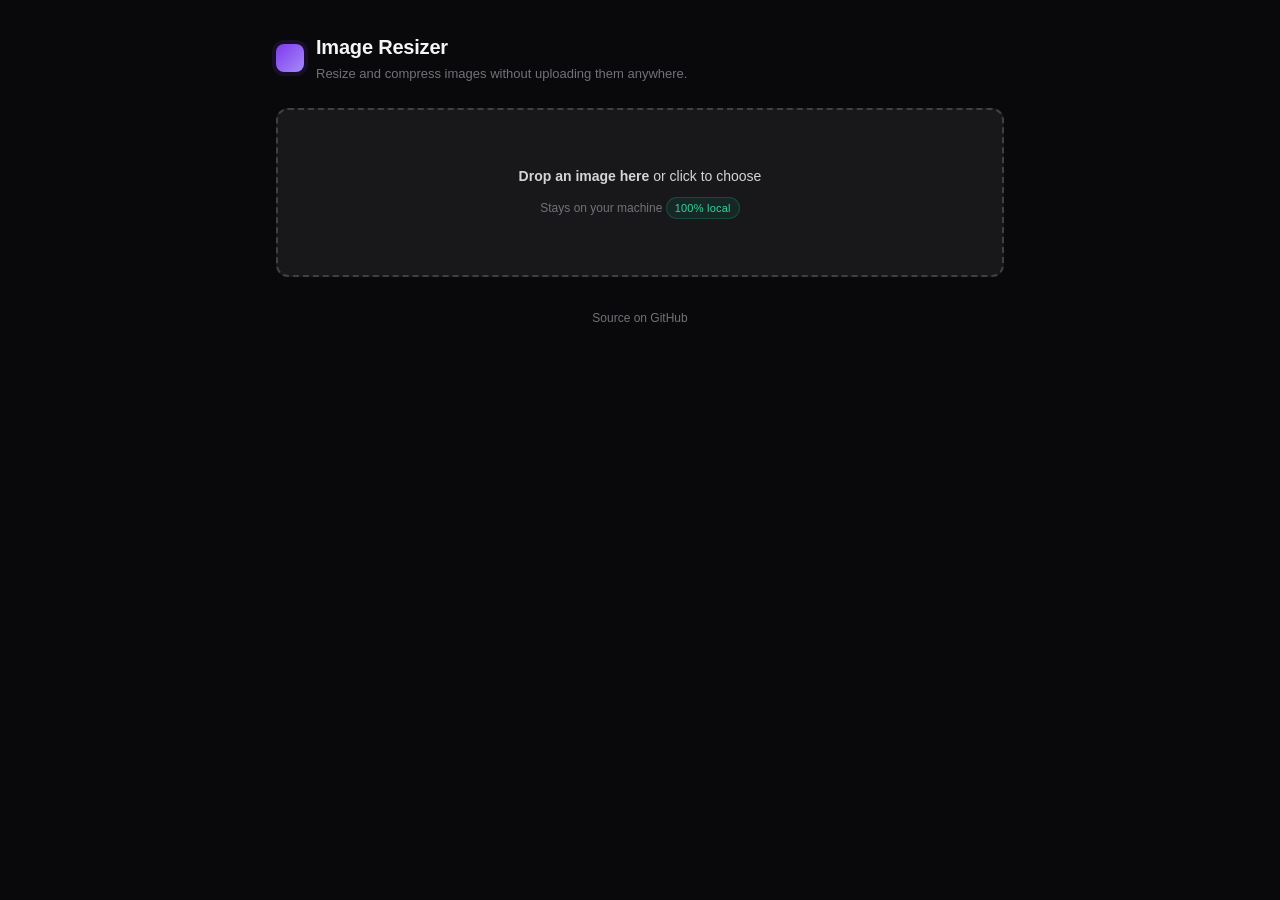
==== index.html @ 45cb36a1 "Initial commit: in-browser image resizer Single-page web app that resizes and compresses images enti" ====
<!doctype html>
<html lang="en">
<head>
  <meta charset="utf-8">
  <meta name="viewport" content="width=device-width, initial-scale=1">
  <title>Image Resizer</title>
  <meta name="description" content="Resize and compress images in your browser. Stays 100% local.">
  <link rel="stylesheet" href="styles.css">
</head>
<body>
  <main id="app">
    <header class="app-header">
      <div class="logo-dot" aria-hidden="true"></div>
      <div>
        <h1>Image Resizer</h1>
        <p class="subtitle">Resize and compress images without uploading them anywhere.</p>
      </div>
    </header>

    <div class="drop" id="drop" tabindex="0" role="button" aria-label="Drop an image here or click to choose">
      <p><strong>Drop an image here</strong> or click to choose</p>
      <p class="hint">Stays on your machine <span class="pill pill-success">100% local</span></p>
      <input type="file" id="file" accept="image/*" hidden>
    </div>

    <div class="panel" id="controls" hidden>

      <section class="section">
        <h3>Dimensions</h3>
        <div class="row">
          <label for="dim-mode">Mode</label>
          <select id="dim-mode">
            <option value="none">Keep original</option>
            <option value="percent">Percentage</option>
            <option value="maxdim">Max longest side</option>
            <option value="exact">Exact width &times; height</option>
            <option value="physical">Physical size + DPI</option>
          </select>
        </div>

        <div class="row" id="row-percent" hidden>
          <label for="percent">Scale</label>
          <input type="range" id="percent" min="1" max="200" value="50">
          <span id="percent-val" class="value-readout">50%</span>
        </div>

        <div class="row" id="row-maxdim" hidden>
          <label for="maxdim">Max side (px)</label>
          <input type="number" id="maxdim" value="2560" min="1">
        </div>

        <div class="row" id="row-exact" hidden>
          <label for="exact-w">Width &times; Height</label>
          <input type="number" id="exact-w" min="1" placeholder="W">
          <span class="dim-x">&times;</span>
          <input type="number" id="exact-h" min="1" placeholder="H">
          <span class="ratio-note">aspect ratio locked</span>
        </div>

        <div class="row" id="row-physical" hidden>
          <label for="phys-w">Print size</label>
          <input type="number" id="phys-w" min="0.01" step="0.01" placeholder="W">
          <span class="dim-x">&times;</span>
          <input type="number" id="phys-h" min="0.01" step="0.01" placeholder="H">
          <select id="phys-unit">
            <option value="in">in</option>
            <option value="cm">cm</option>
          </select>
        </div>
        <div class="row" id="row-physical-dpi" hidden>
          <label for="phys-dpi">DPI</label>
          <input type="number" id="phys-dpi" value="300" min="1">
          <span class="ratio-note" id="phys-px-readout"></span>
        </div>
      </section>

      <section class="section">
        <h3>Compression</h3>
        <div class="row">
          <label for="strategy">Strategy</label>
          <select id="strategy">
            <option value="quality">Manual quality</option>
            <option value="target">Target file size</option>
          </select>
        </div>
        <div class="row" id="row-quality">
          <label for="quality">Quality</label>
          <input type="range" id="quality" min="1" max="100" value="80">
          <span id="quality-val" class="value-readout">80%</span>
        </div>
        <div class="row" id="row-target" hidden>
          <label for="target-kb">Target (KB)</label>
          <input type="number" id="target-kb" value="500" min="1">
          <button class="small" id="target-go" type="button">Find quality</button>
        </div>
        <div class="row">
          <label for="format">Format</label>
          <select id="format">
            <option value="image/webp" selected>WebP (best compression)</option>
            <option value="image/jpeg">JPEG</option>
            <option value="image/png">PNG (lossless)</option>
          </select>
        </div>
      </section>

      <div class="preview" id="preview"></div>
      <div class="meta" id="meta"></div>
      <div class="error" id="error" hidden></div>

      <div class="actions">
        <button id="download" type="button" disabled>Download</button>
        <button class="secondary" id="reset" type="button">Choose another</button>
      </div>
    </div>

    <footer class="app-footer">
      <a href="https://github.com/AMoo-Miki/image-resizer" target="_blank" rel="noopener">Source on GitHub</a>
    </footer>
  </main>

  <script src="app.js"></script>
</body>
</html>
---- styles.css ----
:root {
  --bg-base: #09090b;
  --bg-surface: #18181b;
  --bg-elevated: #27272a;
  --bg-input: #0a0a0a;

  --border: #27272a;
  --border-strong: #3f3f46;

  --text-primary: #f4f4f5;
  --text-secondary: #d4d4d8;
  --text-muted: #71717a;
  --text-faint: #52525b;

  --accent: #7c3aed;
  --accent-hover: #8b4ff0;
  --accent-light: #a78bfa;
  --accent-bg: rgba(124, 58, 237, 0.2);
  --accent-ring: rgba(124, 58, 237, 0.35);
  --accent-glow: rgba(124, 58, 237, 0.12);

  --success: #34d399;
  --success-bg: rgba(16, 185, 129, 0.10);
  --success-border: rgba(16, 185, 129, 0.25);

  --error: #f87171;
  --error-bg: rgba(239, 68, 68, 0.10);
  --error-border: rgba(239, 68, 68, 0.25);

  --warning: #fbbf24;
  --warning-bg: rgba(245, 158, 11, 0.10);
  --warning-border: rgba(245, 158, 11, 0.25);

  --radius-sm: 0.5rem;
  --radius-md: 0.75rem;
  --radius-lg: 1rem;

  --space-1: 0.25rem;
  --space-2: 0.5rem;
  --space-3: 0.75rem;
  --space-4: 1rem;
  --space-5: 1.25rem;
  --space-6: 1.5rem;
  --space-8: 2rem;

  --font-sans: -apple-system, BlinkMacSystemFont, "Segoe UI", Roboto, Oxygen,
    Ubuntu, Cantarell, "Fira Sans", "Droid Sans", "Helvetica Neue", sans-serif;
}

*, *::before, *::after { box-sizing: border-box; }

html, body { height: 100%; }

body {
  margin: 0;
  font-family: var(--font-sans);
  background: var(--bg-base);
  color: var(--text-primary);
  -webkit-font-smoothing: antialiased;
  -moz-osx-font-smoothing: grayscale;
  font-size: 14px;
  line-height: 1.5;
}

* {
  scrollbar-width: thin;
  scrollbar-color: var(--border-strong) transparent;
}

#app {
  max-width: 760px;
  margin: 0 auto;
  padding: var(--space-8) var(--space-4);
}

/* ---- Header ---- */
.app-header {
  display: flex;
  align-items: center;
  gap: var(--space-3);
  margin-bottom: var(--space-6);
}
.app-header h1 {
  margin: 0;
  font-size: 1.25rem;
  font-weight: 600;
  letter-spacing: -0.01em;
  color: var(--text-primary);
}
.app-header .subtitle {
  margin: 2px 0 0 0;
  color: var(--text-muted);
  font-size: 0.8125rem;
}
.logo-dot {
  width: 28px;
  height: 28px;
  border-radius: 8px;
  background: linear-gradient(135deg, var(--accent), var(--accent-light));
  box-shadow: 0 0 0 4px var(--accent-glow);
  flex-shrink: 0;
}

.app-footer {
  margin-top: var(--space-8);
  text-align: center;
  font-size: 0.75rem;
  color: var(--text-faint);
}
.app-footer a {
  color: var(--text-muted);
  text-decoration: none;
}
.app-footer a:hover { color: var(--accent-light); }

/* ---- Drop zone ---- */
.drop {
  border: 2px dashed var(--border-strong);
  border-radius: var(--radius-md);
  padding: 56px 20px;
  text-align: center;
  cursor: pointer;
  background: var(--bg-surface);
  transition: border-color 0.15s ease, background 0.15s ease, box-shadow 0.15s ease;
  outline: none;
}
.drop:hover,
.drop:focus-visible,
.drop.over {
  border-color: var(--accent);
  background: var(--bg-surface);
  box-shadow: 0 0 0 4px var(--accent-glow);
}
.drop p { margin: 0; color: var(--text-secondary); }
.drop .hint { margin-top: 10px; font-size: 12px; color: var(--text-muted); }

/* ---- Panel ---- */
.panel {
  margin-top: var(--space-4);
  background: var(--bg-surface);
  border: 1px solid var(--border);
  border-radius: var(--radius-md);
  padding: var(--space-5);
  animation: fade-up 0.2s ease both;
}

.section {
  padding: var(--space-4) 0;
  border-top: 1px solid var(--border);
}
.section:first-of-type {
  border-top: none;
  padding-top: 0;
}

.section h3 {
  margin: 0 0 var(--space-3) 0;
  color: var(--text-primary);
  font-size: 0.6875rem;
  font-weight: 600;
  text-transform: uppercase;
  letter-spacing: 0.08em;
}

/* ---- Rows / form fields ---- */
.row {
  display: flex;
  gap: var(--space-3);
  align-items: center;
  margin: var(--space-2) 0;
  flex-wrap: wrap;
}
.row label {
  min-width: 110px;
  color: var(--text-muted);
  font-size: 0.8125rem;
}
.dim-x { color: var(--text-faint); }
.ratio-note {
  color: var(--text-faint);
  font-size: 0.75rem;
  font-style: italic;
}
.value-readout {
  color: var(--text-secondary);
  min-width: 50px;
  font-variant-numeric: tabular-nums;
  font-size: 0.8125rem;
}

input[type="number"],
input[type="text"],
select {
  background: var(--bg-input);
  color: var(--text-primary);
  border: 1px solid var(--border);
  border-radius: var(--radius-sm);
  padding: 7px 10px;
  font-size: 0.8125rem;
  font-family: inherit;
  width: 110px;
  transition: border-color 0.12s ease, box-shadow 0.12s ease;
}
input[type="number"]:focus,
input[type="text"]:focus,
select:focus {
  outline: none;
  border-color: var(--accent);
  box-shadow: 0 0 0 3px var(--accent-ring);
}
select {
  appearance: none;
  background-image: url("data:image/svg+xml;utf8,<svg xmlns='http://www.w3.org/2000/svg' viewBox='0 0 12 12'><path d='M3 4.5L6 7.5L9 4.5' stroke='%2371717a' stroke-width='1.5' fill='none' stroke-linecap='round' stroke-linejoin='round'/></svg>");
  background-repeat: no-repeat;
  background-position: right 8px center;
  padding-right: 26px;
  width: 200px;
}

/* Range slider */
input[type="range"] {
  flex: 1;
  max-width: 240px;
  -webkit-appearance: none;
  appearance: none;
  background: transparent;
  height: 22px;
}
input[type="range"]::-webkit-slider-runnable-track {
  height: 4px;
  background: var(--bg-elevated);
  border-radius: 999px;
}
input[type="range"]::-moz-range-track {
  height: 4px;
  background: var(--bg-elevated);
  border-radius: 999px;
}
input[type="range"]::-webkit-slider-thumb {
  -webkit-appearance: none;
  appearance: none;
  width: 16px;
  height: 16px;
  border-radius: 50%;
  background: var(--accent);
  margin-top: -6px;
  border: 2px solid var(--bg-base);
  box-shadow: 0 0 0 1px var(--accent);
  cursor: pointer;
  transition: transform 0.1s ease;
}
input[type="range"]::-moz-range-thumb {
  width: 14px;
  height: 14px;
  border-radius: 50%;
  background: var(--accent);
  border: 2px solid var(--bg-base);
  box-shadow: 0 0 0 1px var(--accent);
  cursor: pointer;
}
input[type="range"]:hover::-webkit-slider-thumb { transform: scale(1.1); }
input[type="range"]:focus { outline: none; }
input[type="range"]:focus::-webkit-slider-thumb {
  box-shadow: 0 0 0 1px var(--accent), 0 0 0 4px var(--accent-ring);
}

/* ---- Buttons ---- */
button {
  background: var(--accent);
  color: #fff;
  border: 1px solid transparent;
  border-radius: var(--radius-sm);
  padding: 9px 18px;
  font-size: 0.8125rem;
  font-family: inherit;
  font-weight: 500;
  cursor: pointer;
  transition: background 0.12s ease, border-color 0.12s ease, color 0.12s ease;
}
button:hover:not(:disabled) { background: var(--accent-hover); }
button:focus-visible {
  outline: none;
  box-shadow: 0 0 0 3px var(--accent-ring);
}
button:disabled {
  background: var(--bg-elevated);
  color: var(--text-faint);
  cursor: not-allowed;
}
button.secondary {
  background: var(--bg-elevated);
  color: var(--text-secondary);
  border-color: var(--border);
}
button.secondary:hover:not(:disabled) {
  background: var(--bg-elevated);
  border-color: var(--border-strong);
  color: var(--text-primary);
}
button.small {
  padding: 7px 12px;
  font-size: 0.75rem;
}

/* ---- Pills / badges ---- */
.pill {
  display: inline-flex;
  align-items: center;
  gap: 4px;
  padding: 2px 8px;
  border-radius: 999px;
  font-size: 0.6875rem;
  font-weight: 500;
  letter-spacing: 0.02em;
  border: 1px solid transparent;
}
.pill-success {
  background: var(--success-bg);
  color: var(--success);
  border-color: var(--success-border);
}
.pill-error {
  background: var(--error-bg);
  color: var(--error);
  border-color: var(--error-border);
}
.pill-warning {
  background: var(--warning-bg);
  color: var(--warning);
  border-color: var(--warning-border);
}
.pill-violet {
  background: var(--accent-bg);
  color: var(--accent-light);
  border-color: rgba(124, 58, 237, 0.3);
}

/* ---- Preview / meta ---- */
.preview { margin-top: var(--space-4); }
.preview img {
  max-width: 100%;
  max-height: 360px;
  border-radius: var(--radius-md);
  border: 1px solid var(--border);
  display: block;
  background: #000;
  animation: fade-in 0.15s ease both;
}

.meta {
  font-size: 0.8125rem;
  color: var(--text-muted);
  margin-top: var(--space-3);
  line-height: 1.7;
}
.meta strong { color: var(--text-secondary); font-weight: 600; }
.meta .savings-line { display: inline-flex; gap: 6px; align-items: center; }

.error {
  margin-top: var(--space-3);
  padding: 10px 12px;
  border-radius: var(--radius-sm);
  background: var(--error-bg);
  border: 1px solid var(--error-border);
  color: var(--error);
  font-size: 0.8125rem;
}

.actions {
  display: flex;
  gap: var(--space-2);
  margin-top: var(--space-4);
  flex-wrap: wrap;
}

/* ---- Animations ---- */
@keyframes fade-up {
  from { opacity: 0; transform: translateY(8px); }
  to   { opacity: 1; transform: translateY(0); }
}
@keyframes fade-in {
  from { opacity: 0; }
  to   { opacity: 1; }
}

@media (max-width: 520px) {
  #app { padding: var(--space-5) var(--space-3); }
  .row label { min-width: 100%; margin-bottom: -2px; }
  select { width: 100%; }
  input[type="number"] { width: 90px; }
}
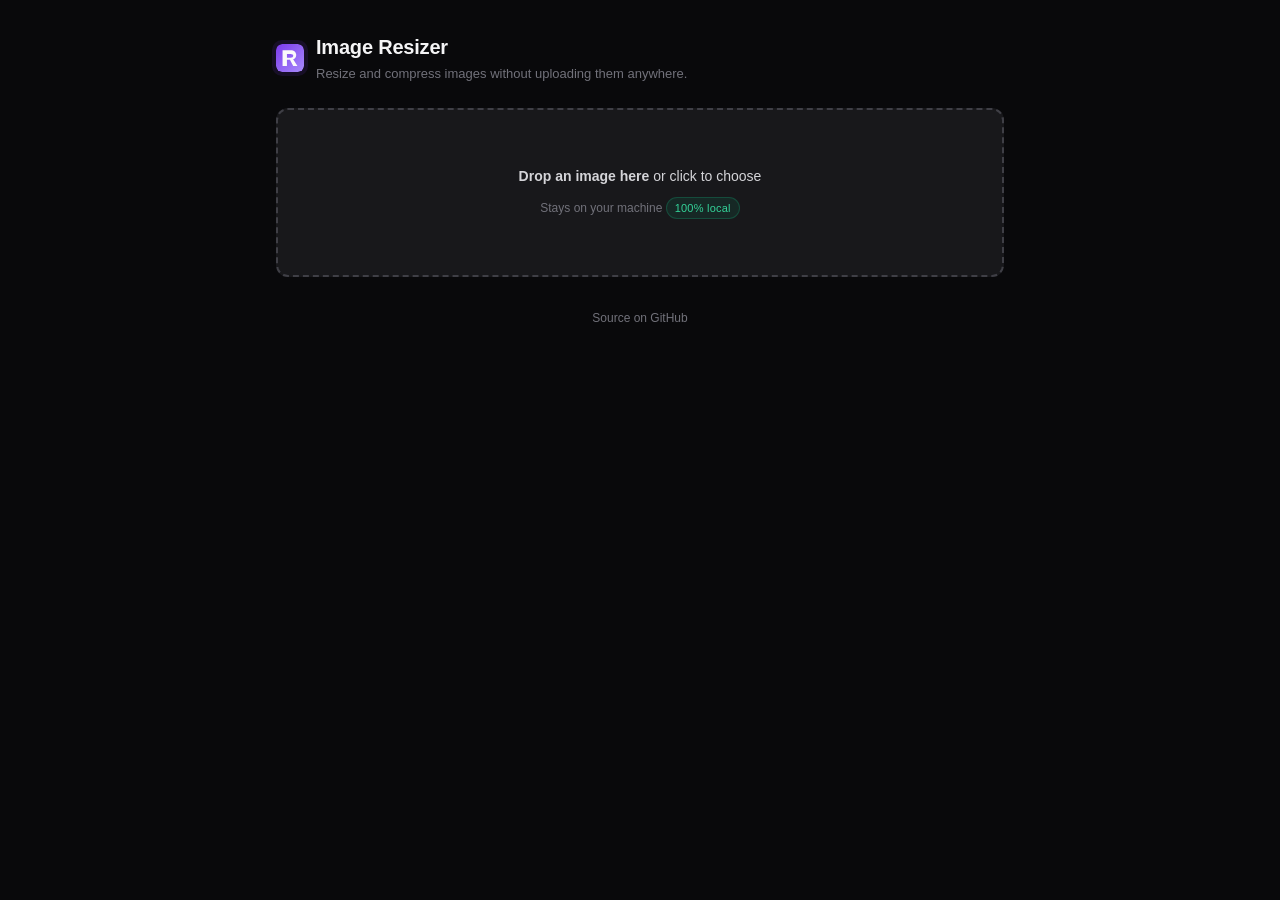
==== commit f9811c41: "Unify header logo and favicon; center the R glyph - favicon.svg: re-paint the R with even left/right" ====
--- a/index.html
+++ b/index.html
@@ -5,12 +5,13 @@
   <meta name="viewport" content="width=device-width, initial-scale=1">
   <title>Image Resizer</title>
   <meta name="description" content="Resize and compress images in your browser. Stays 100% local.">
+  <link rel="icon" type="image/svg+xml" href="favicon.svg">
   <link rel="stylesheet" href="styles.css">
 </head>
 <body>
   <main id="app">
     <header class="app-header">
-      <div class="logo-dot" aria-hidden="true"></div>
+      <img class="logo-dot" src="favicon.svg" alt="" aria-hidden="true">
       <div>
         <h1>Image Resizer</h1>
         <p class="subtitle">Resize and compress images without uploading them anywhere.</p>
@@ -32,7 +33,6 @@
           <select id="dim-mode">
             <option value="none">Keep original</option>
             <option value="percent">Percentage</option>
-            <option value="maxdim">Max longest side</option>
             <option value="exact">Exact width &times; height</option>
             <option value="physical">Physical size + DPI</option>
           </select>
@@ -44,25 +44,20 @@
           <span id="percent-val" class="value-readout">50%</span>
         </div>
 
-        <div class="row" id="row-maxdim" hidden>
-          <label for="maxdim">Max side (px)</label>
-          <input type="number" id="maxdim" value="2560" min="1">
-        </div>
-
         <div class="row" id="row-exact" hidden>
           <label for="exact-w">Width &times; Height</label>
-          <input type="number" id="exact-w" min="1" placeholder="W">
+          <input type="number" id="exact-w" min="1" placeholder="W" aria-label="Width in pixels">
           <span class="dim-x">&times;</span>
-          <input type="number" id="exact-h" min="1" placeholder="H">
+          <input type="number" id="exact-h" min="1" placeholder="H" aria-label="Height in pixels">
           <span class="ratio-note">aspect ratio locked</span>
         </div>
 
         <div class="row" id="row-physical" hidden>
           <label for="phys-w">Print size</label>
-          <input type="number" id="phys-w" min="0.01" step="0.01" placeholder="W">
+          <input type="number" id="phys-w" min="0.01" step="0.01" placeholder="W" aria-label="Print width">
           <span class="dim-x">&times;</span>
-          <input type="number" id="phys-h" min="0.01" step="0.01" placeholder="H">
-          <select id="phys-unit">
+          <input type="number" id="phys-h" min="0.01" step="0.01" placeholder="H" aria-label="Print height">
+          <select id="phys-unit" aria-label="Print size unit">
             <option value="in">in</option>
             <option value="cm">cm</option>
           </select>
@@ -96,8 +91,8 @@
         <div class="row">
           <label for="format">Format</label>
           <select id="format">
-            <option value="image/webp" selected>WebP (best compression)</option>
-            <option value="image/jpeg">JPEG</option>
+            <option value="image/webp">WebP (best compression)</option>
+            <option value="image/jpeg" selected>JPEG</option>
             <option value="image/png">PNG (lossless)</option>
           </select>
         </div>
@@ -105,7 +100,7 @@
 
       <div class="preview" id="preview"></div>
       <div class="meta" id="meta"></div>
-      <div class="error" id="error" hidden></div>
+      <div class="error" id="error" role="status" aria-live="polite" hidden></div>
 
       <div class="actions">
         <button id="download" type="button" disabled>Download</button>
--- a/styles.css
+++ b/styles.css
@@ -49,6 +49,10 @@
 
 *, *::before, *::after { box-sizing: border-box; }
 
+/* Author rules like `.row { display: flex }` would otherwise win over the
+   user-agent default `[hidden] { display: none }`. */
+[hidden] { display: none !important; }
+
 html, body { height: 100%; }
 
 body {
@@ -95,10 +99,10 @@
 .logo-dot {
   width: 28px;
   height: 28px;
-  border-radius: 8px;
-  background: linear-gradient(135deg, var(--accent), var(--accent-light));
+  border-radius: 6px;
   box-shadow: 0 0 0 4px var(--accent-glow);
   flex-shrink: 0;
+  display: block;
 }
 
 .app-footer {
@@ -339,7 +343,7 @@
 .preview { margin-top: var(--space-4); }
 .preview img {
   max-width: 100%;
-  max-height: 360px;
+  max-height: 460px;
   border-radius: var(--radius-md);
   border: 1px solid var(--border);
   display: block;
